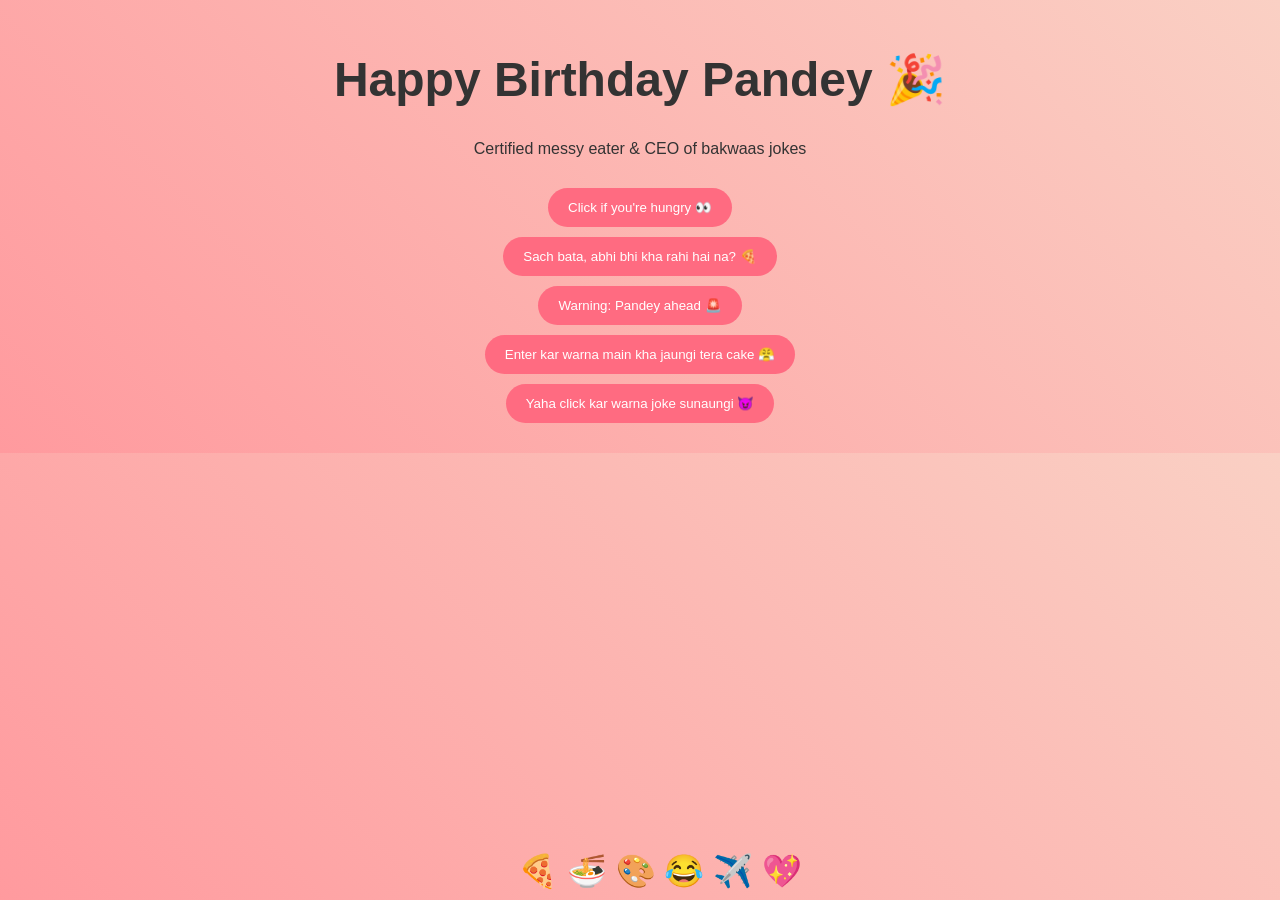
==== index.html @ a21aa230 "Add files via upload" ====
<!DOCTYPE html>
<html lang="en">
<head>
  <meta charset="UTF-8">
  <title>Happy Birthday Pandey 🎉</title>
  <link rel="stylesheet" href="style.css">
</head>
<body class="gradient">

  <h1 class="main-title">Happy Birthday Pandey 🎉</h1>
  <p class="subtitle">Certified messy eater & CEO of bakwaas jokes</p>

  <div class="btn-container">
    <button onclick="go('food.html')">Click if you're hungry 👀</button>
    <button onclick="go('food.html')">Sach bata, abhi bhi kha rahi hai na? 🍕</button>
    <button onclick="go('memories.html')">Warning: Pandey ahead 🚨</button>
    <button onclick="go('surprise.html')">Enter kar warna main kha jaungi tera cake 😤</button>
    <button onclick="go('surprise.html')">Yaha click kar warna joke sunaungi 😈</button>
  </div>

  <div class="floating">🍕 🍜 🎨 😂 ✈️ 💖</div>

  <script src="script.js"></script>
</body>
</html>
---- style.css ----
body {
  font-family: 'Poppins', sans-serif;
  text-align: center;
  margin: 0;
  padding: 20px;
  color: #333;
}

.gradient {
  background: linear-gradient(45deg, #ff9a9e, #fad0c4);
}

.food-bg {
  background: #fff3cd;
}

.mem-bg {
  background: #e0f7fa;
}

.final-bg {
  background: #fce4ec;
}

.main-title {
  font-size: 3rem;
  animation: pop 1s ease;
}

.subtitle {
  margin-bottom: 30px;
}

.btn-container button {
  display: block;
  margin: 10px auto;
  padding: 12px 20px;
  border: none;
  background: #ff6b81;
  color: white;
  border-radius: 25px;
  cursor: pointer;
  transition: 0.3s;
}

button:hover {
  transform: scale(1.1);
  background: #ff4757;
}

.card {
  background: white;
  margin: 15px auto;
  padding: 15px;
  width: 80%;
  border-radius: 15px;
  box-shadow: 0 4px 10px rgba(0,0,0,0.1);
}

.floating {
  position: fixed;
  bottom: 10px;
  width: 100%;
  font-size: 2rem;
  animation: float 3s infinite alternate;
}

@keyframes float {
  from { transform: translateY(0px); }
  to { transform: translateY(-20px); }
}

@keyframes pop {
  from { transform: scale(0); }
  to { transform: scale(1); }
}
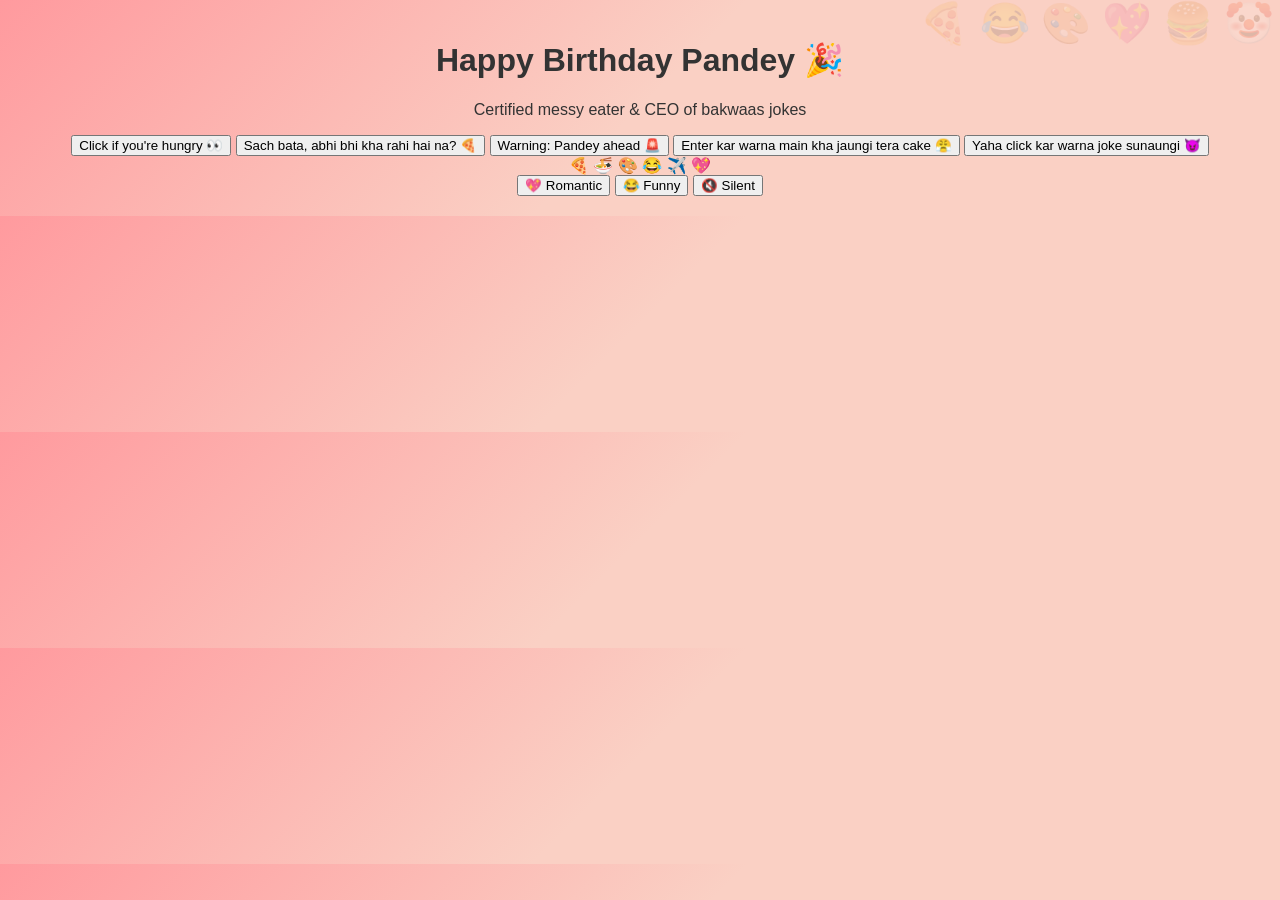
==== commit 5c88ec88: "Update index.html" ====
--- a/index.html
+++ b/index.html
@@ -21,5 +21,14 @@
   <div class="floating">🍕 🍜 🎨 😂 ✈️ 💖</div>
 
   <script src="script.js"></script>
+  <audio id="music" loop>
+  <source src="romantic.mp3" type="audio/mp3">
+</audio>
+
+<div class="music-controls">
+  <button onclick="playMusic()">💖 Romantic</button>
+  <button onclick="funnyMusic()">😂 Funny</button>
+  <button onclick="stopMusic()">🔇 Silent</button>
+</div>
 </body>
-</html>+</html>
--- a/style.css
+++ b/style.css
@@ -4,73 +4,32 @@
   margin: 0;
   padding: 20px;
   color: #333;
+  overflow-x: hidden;
 }
 
-.gradient {
-  background: linear-gradient(45deg, #ff9a9e, #fad0c4);
+/* FUNKY EMOJI BACKGROUND */
+body::before {
+  content: "🍕 😂 🎨 💖 🍔 🤡 ✈️ 🍜 😈 💃 🎂 😭";
+  position: fixed;
+  top: 0;
+  left: 0;
+  width: 200%;
+  height: 200%;
+  font-size: 40px;
+  opacity: 0.15;
+  animation: moveBg 20s linear infinite;
+  z-index: -1;
 }
 
-.food-bg {
-  background: #fff3cd;
+@keyframes moveBg {
+  0% { transform: translate(0,0); }
+  100% { transform: translate(-200px,-200px); }
 }
 
-.mem-bg {
-  background: #e0f7fa;
+/* GRADIENTS */
+.gradient {
+  background: linear-gradient(135deg, #ff9a9e, #fad0c4, #fad0c4);
 }
-
-.final-bg {
-  background: #fce4ec;
-}
-
-.main-title {
-  font-size: 3rem;
-  animation: pop 1s ease;
-}
-
-.subtitle {
-  margin-bottom: 30px;
-}
-
-.btn-container button {
-  display: block;
-  margin: 10px auto;
-  padding: 12px 20px;
-  border: none;
-  background: #ff6b81;
-  color: white;
-  border-radius: 25px;
-  cursor: pointer;
-  transition: 0.3s;
-}
-
-button:hover {
-  transform: scale(1.1);
-  background: #ff4757;
-}
-
-.card {
-  background: white;
-  margin: 15px auto;
-  padding: 15px;
-  width: 80%;
-  border-radius: 15px;
-  box-shadow: 0 4px 10px rgba(0,0,0,0.1);
-}
-
-.floating {
-  position: fixed;
-  bottom: 10px;
-  width: 100%;
-  font-size: 2rem;
-  animation: float 3s infinite alternate;
-}
-
-@keyframes float {
-  from { transform: translateY(0px); }
-  to { transform: translateY(-20px); }
-}
-
-@keyframes pop {
-  from { transform: scale(0); }
-  to { transform: scale(1); }
-}+.food-bg { background: linear-gradient(135deg,#f6d365,#fda085); }
+.mem-bg { background: linear-gradient(135deg,#a1c4fd,#c2e9fb); }
+.final-bg { background: linear-gradient(135deg,#ffdde1,#ee9ca7); }
